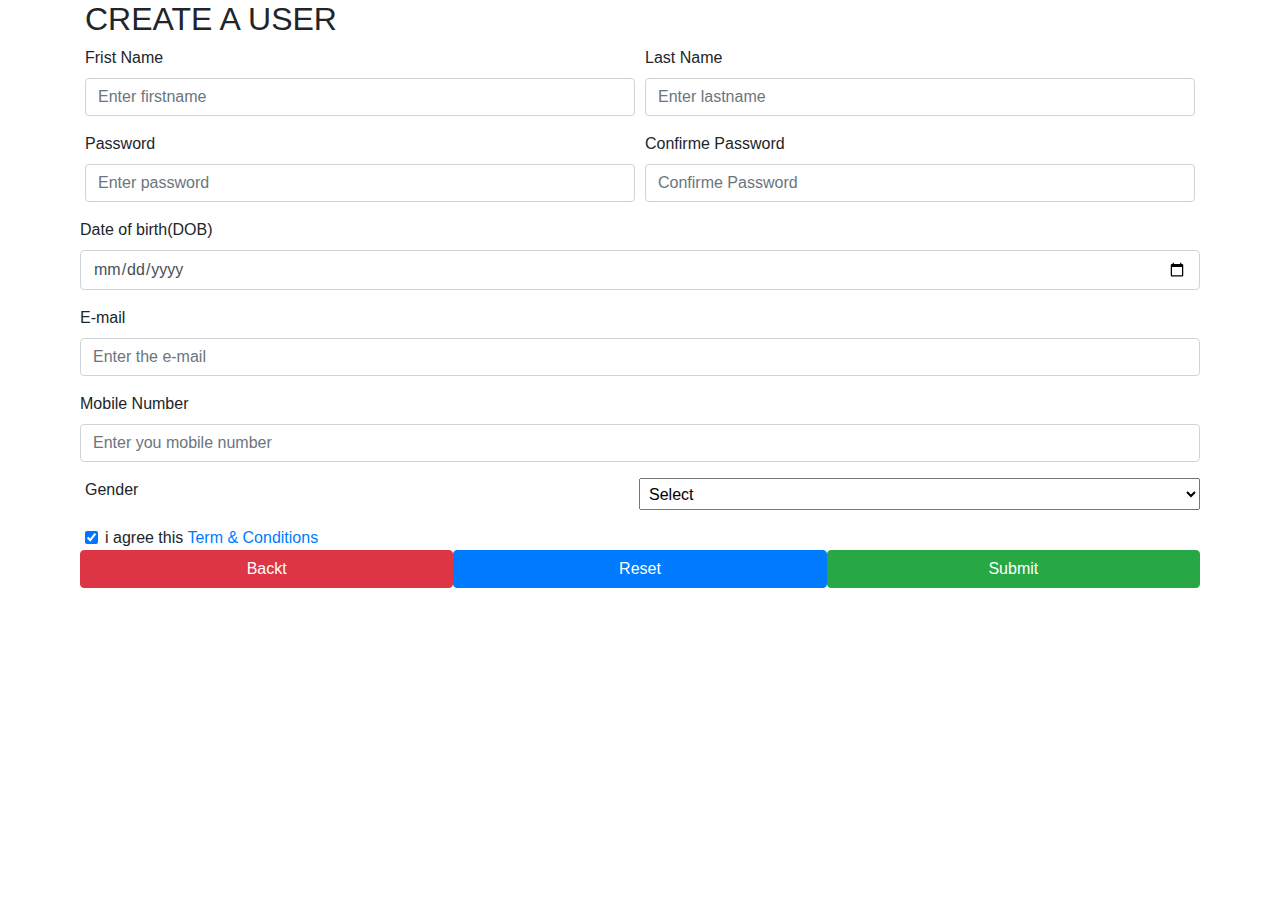
==== addUser.html @ e867fdf2 "upload from files" ====
<!DOCTYPE html>
<html lang="en">
<head>
    <meta charset="UTF-8">
    <meta http-equiv="X-UA-Compatible" content="IE=edge">
    <meta name="viewport" content="width=device-width, initial-scale=1.0">
    <title>Document</title>
        <link rel="stylesheet" href="https://maxcdn.bootstrapcdn.com/bootstrap/4.0.0/css/bootstrap.min.css"
            integrity="sha384-Gn5384xqQ1aoWXA+058RXPxPg6fy4IWvTNh0E263XmFcJlSAwiGgFAW/dAiS6JXm" crossorigin="anonymous">
        <link rel="stylesheet" href="https://use.fontawesome.com/releases/v5.8.1/css/all.css" type="text/css">
            <script src="https://code.jquery.com/jquery-3.2.1.slim.min.js"
            integrity="sha384-KJ3o2DKtIkvYIK3UENzmM7KCkRr/rE9/Qpg6aAZGJwFDMVNA/GpGFF93hXpG5KkN"
            crossorigin="anonymous"></script>
        <script src="https://cdnjs.cloudflare.com/ajax/libs/popper.js/1.12.9/umd/popper.min.js"
            integrity="sha384-ApNbgh9B+Y1QKtv3Rn7W3mgPxhU9K/ScQsAP7hUibX39j7fakFPskvXusvfa0b4Q"
            crossorigin="anonymous"></script>
        <script src="https://maxcdn.bootstrapcdn.com/bootstrap/4.0.0/js/bootstrap.min.js"
            integrity="sha384-JZR6Spejh4U02d8jOt6vLEHfe/JQGiRRSQQxSfFWpi1MquVdAyjUar5+76PVCmYl"
            crossorigin="anonymous"></script>

        <link rel="stylesheet" href="css/addUser.css" type="text/css">
</head>
<body>

        <form action="index.html" class=" box needs-validation container" method="POST">
            <h2 id="head">CREATE A USER</h2>
            <div class="form-row form-group">
                <div class="col">
                <label for="lname" class="bold">Frist Name</label>
                <input type="text" class="form-control" id="uname" placeholder="Enter firstname" name="uname" required>
                <div class="valid-feedback">Valid.</div>
                <div class="invalid-feedback">Please fill out this field.</div>
                </div>
                <div class="col">
                <label for="lname" class="bold">Last Name</label>
                <input type="text" class="form-control" id="uname" placeholder="Enter lastname" name="uname" required>
                <div class="valid-feedback">Valid.</div>
                <div class="invalid-feedback">Please fill out this field.</div>
                </div>
            </div>
           
            <div class="form-row form-group">
                <div class="col">
                <label for="pwd" class="bold">Password</label>
                <input type="password" class="form-control" id="pwd" placeholder="Enter password" name="pswd" required>
                <div class="valid-feedback">Valid.</div>
                <div class="invalid-feedback">Please fill out this field.</div>
                </div>
                <div class="col">
                    <label for="cpwd" class="bold">Confirme Password</label>
                    <input type="text" class="form-control" id="pwd" placeholder="Confirme Password" name="confpswd" required>
                    <div class="valid-feedback">Valid.</div>
                    <div class="invalid-feedback">Please fill out this field.</div>
                </div>
            </div>
            <div class="form-row form-group">
            <label for="DOB" class="bold">Date of birth(DOB)</label>
            <input type="date" name="dob" id="dob" class="form-control">
            </div>
            <div class="form-row form-group">
            <label for="Email" class="bold">E-mail</label>
            <input type="email" class="form-control" id="email" placeholder="Enter the e-mail " name="e-mail" required>
            <div class="valid-feedback">Valid.</div>
            <div class="invalid-feedback">Please fill out this field.</div>
            </div>

            <div class="form-row form-group">
                <label for="Mobile" class="bold">Mobile Number</label>
                <input type="number" class="form-control" id="mobile" placeholder="Enter you mobile number" name="mob" required>
                <div class="valid-feedback">Valid.</div>
                <div class="invalid-feedback">Please fill out this field.</div>
            </div>

            <!-- Radio buttons for Gender filed -->
            <div class="form-row form-group">
                <label for="gender" class="bold col">Gender</label>
                <select class="control-select col" aria-label="Default select example">
                    <option selected>Select</option>
                    <option value="male">Male</option>
                    <option value="female">Female</option>
                    <option value="other">Other</option>
                </select>
            </div>

            <!-- <label for="gender" class="form-row bold">Gender</label>
                <div class="custom-control custom-radio custom-control-inline col">
                <input type="radio" class="custom-control-input" id="customRadio1" name="Gender">
                <label class="custom-control-label" for="customRadio1">Male</label>
            </div>
            <div class="custom-control custom-radio custom-control-inline col">
                <input type="radio" class="custom-control-input" id="customRadio2" name="Gender" value="customEx">
                <label class="custom-control-label" for="customRadio2">Female</label>
            </div> -->

            <div class="form-check">
                <input class="form-check-input" type="checkbox" value="" id="flexCheckChecked" checked>
                <label class="form-check-label" for="flexCheckDefault">
                    i agree this <a href="#"> Term & Conditions</a>
                </label>
            </div>

            <div class="form-row">
            <a href="index.html" class="btn btn-danger col">Backt</a>
            <button type="reset" class="btn btn-primary col">Reset</button>
            <button type="submit" class="btn btn-success col">Submit</button>
            </div>
        </form>
</body>
</html>
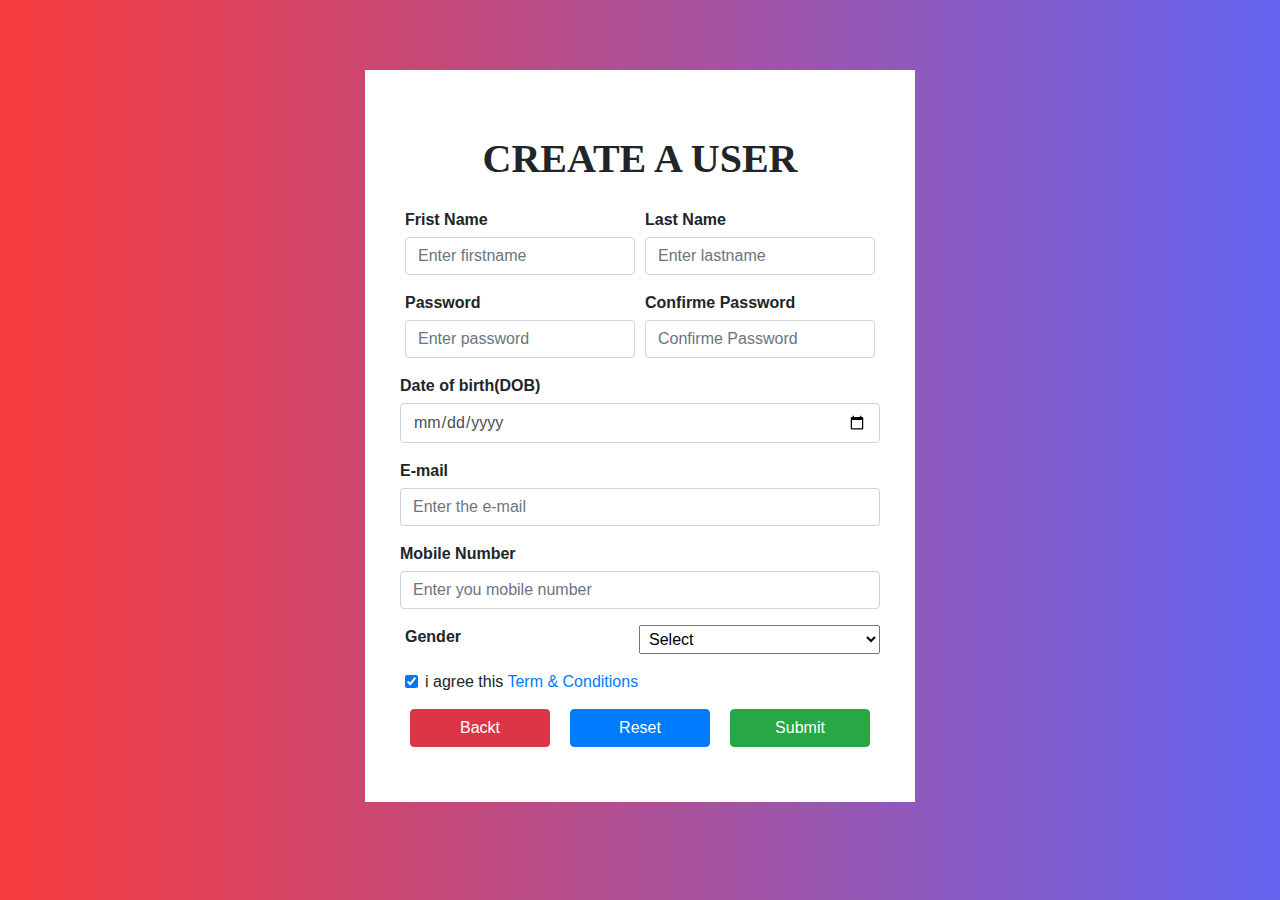
==== commit 27e92338: "changed css link" ====
--- a/addUser.html
+++ b/addUser.html
@@ -18,7 +18,7 @@
             integrity="sha384-JZR6Spejh4U02d8jOt6vLEHfe/JQGiRRSQQxSfFWpi1MquVdAyjUar5+76PVCmYl"
             crossorigin="anonymous"></script>
 
-        <link rel="stylesheet" href="css/addUser.css" type="text/css">
+        <link rel="stylesheet" href="addUser.css" type="text/css">
 </head>
 <body>
 
@@ -106,4 +106,4 @@
             </div>
         </form>
 </body>
-</html>+</html>
--- a/addUser.css
+++ b/addUser.css
@@ -0,0 +1,40 @@
+*{
+    box-sizing: border-box;
+}
+html{
+    margin: 0px;
+    padding: 0px;
+}
+body{
+    margin: 0px;
+    padding: 0px;
+    background: linear-gradient(to right, rgb(247, 59, 59), rgb(101, 101, 240));
+    display: flex;
+    align-content: center;
+    justify-content: center;
+}
+.box{
+    min-width: 200px;
+    width: 550px;
+    padding: 40px;
+    background: white;
+    margin: 70px auto;
+}
+.box h2{
+    font-family: cursive;
+    text-align: center;
+    font-weight: bold;
+    font-size: 40px;
+    padding: 5px;
+    margin: 20px auto;
+}
+.bold{
+    font-weight: bold;
+    font-family: Arial, Helvetica, sans-serif;
+    margin-bottom: 5px;
+}
+
+.box .btn{
+    margin: 15px 10px;
+    color:white;
+}
